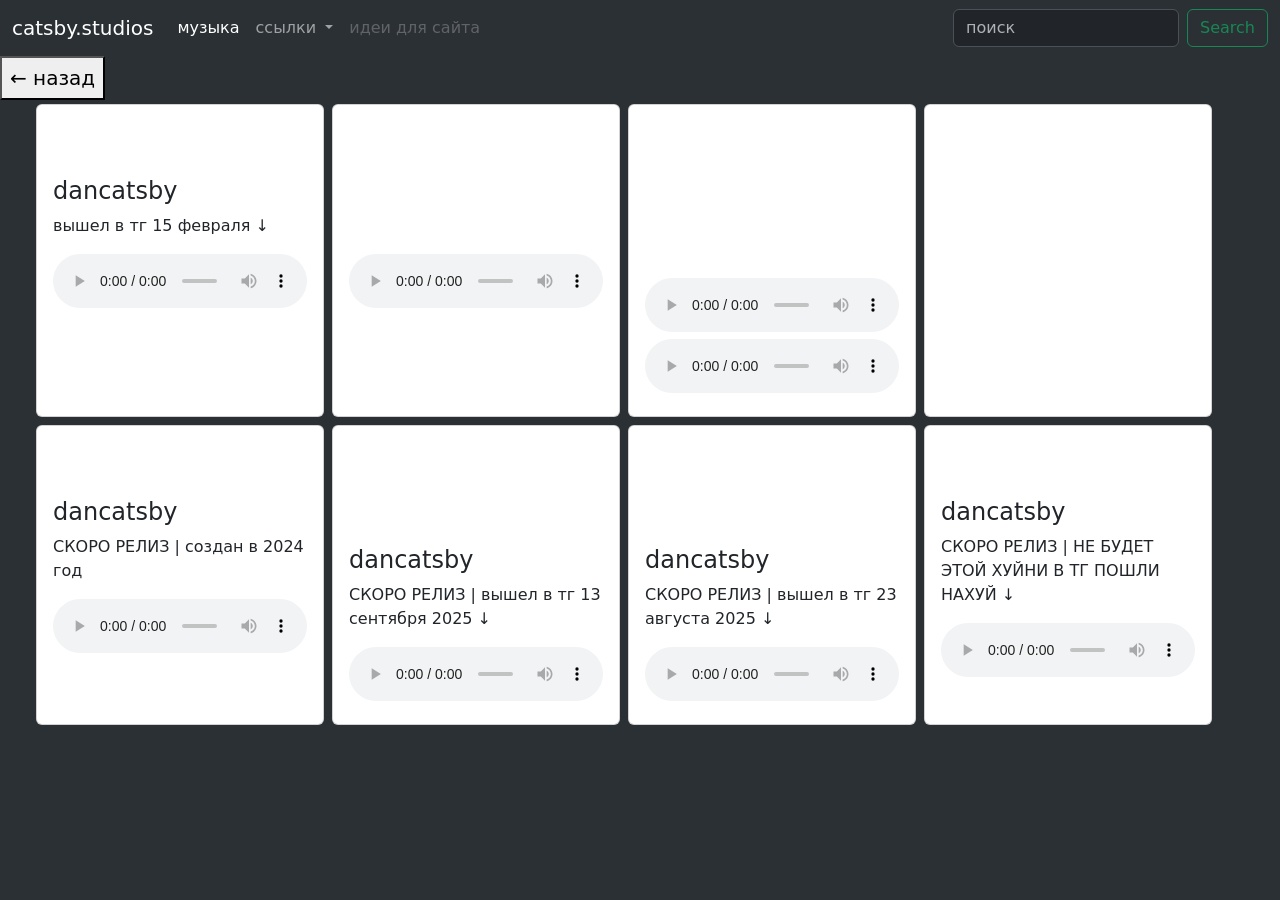
==== index.html @ b444e58a "Update index.html" ====
<!doctype html>
<html lang="en">
  <head>
    <meta charset="utf-8" />
    <meta name="viewport" content="width=device-width, initial-scale=1" />
    <title>Bootstrap demo</title>
    <link href="/catsby.studios/index.css" rel="stylesheet" />
    <link
      href="https://cdn.jsdelivr.net/npm/bootstrap@5.3.8/dist/css/bootstrap.min.css"
      rel="stylesheet"
      integrity="sha384-sRIl4kxILFvY47J16cr9ZwB07vP4J8+LH7qKQnuqkuIAvNWLzeN8tE5YBujZqJLB"
      crossorigin="anonymous"
    />
  </head>
  <body style="background-color: #2B3035;">
    <div class="main" style="background-color: #2B3035;">
      <nav class="navbar navbar-expand-lg bg-body-tertiary" data-bs-theme="dark">
        <div class="container-fluid">
          <a class="navbar-brand" href="#">catsby.studios</a>
          <button
            class="navbar-toggler"
            type="button"
            data-bs-toggle="collapse"
            data-bs-target="#navbarSupportedContent"
            aria-controls="navbarSupportedContent"
            aria-expanded="false"
            aria-label="Toggle navigation"
          >
            <span class="navbar-toggler-icon"></span>
          </button>
          <div class="collapse navbar-collapse" id="navbarSupportedContent">
            <ul class="navbar-nav me-auto mb-2 mb-lg-0">
              <li class="nav-item">
                <a class="nav-link active" aria-current="page" href="index.html"
                  >музыка</a
                >
              </li>
              <li class="nav-item dropdown">
                <a
                  class="nav-link dropdown-toggle"
                  href="#"
                  role="button"
                  data-bs-toggle="dropdown"
                  aria-expanded="false"
                >
                  ссылки
                </a>
                <ul class="dropdown-menu">
                  <li>
                    <a class="dropdown-item" href="https://band.link/LLnOx"
                      >альбомы</a
                    >
                  </li>
                  <li><hr class="dropdown-divider" /></li>
                  <li>
                    <a class="dropdown-item" href="https://t.me/catsby_studios"
                      >телеграмм</a
                    >
                  </li>
                </ul>
              </li>
              <li class="nav-item">
                <a class="nav-link disabled" aria-disabled="true"
                  >идеи для сайта</a
                >
              </li>
            </ul>
            <form class="d-flex" role="search">
              <input
                class="form-control me-2"
                onkeyup="searchie()"
                type="search"
                placeholder="поиск"
                aria-label="Search"
              />
              <button class="btn btn-outline-success" type="submit">
                Search
              </button>
            </form>
          </div>
        </div>
      </nav>
        <div class="div">
          <a href="/catsby.studios/index.html">
            <button class="btn2 p-1">
              <h5 class="txt m-1">←      назад</h5>
            </button>
          </a>  
        </div>
        <ul class="tracks d-flex align-content-end flex-wrap" style="margin-right: 30px;">
          <div class="card m-1" style="width: 18rem;">
                <div class="card-body">
                  <h1 style="color: white;" class="card-title">untitled</h5>
                  <h4 class="card-title-2">dancatsby</h5>
                  <p class="card-text">
                      вышел в тг 15 февраля ↓
                  </p>
                  <audio controls class="audio w-100">
                    <source src="/catsby.studios/unrealeased/untitled.mp3" type="audio/wav">
                  </audio>
                </div>
          </div>
          <div class="card m-1" style="width: 18rem;">
                <div class="card-body">
                  <h1 class="card-title" style="color: white;">depth</h5>
                  <h4 class="card-title-2" style="color: white;">dancatsby</h5>
                  <p class="card-text" style="color: white;">
                      вышел в тг 22 января 2025 ↓
                  </p>
                  <audio controls class="audio w-100">
                    <source src="/catsby.studios/unrealeased/depth.mp3" type="audio/wav">
                  </audio>
                </div>
          </div>
          <div class="card m-1" style="width: 18rem;">
                <div class="card-body">
                  <h1 class="card-title" style="color: white;">project 20</h5>
                  <h4 class="card-title-2" style="color: white;">dancatsby</h5>
                  <p class="card-text" style="color: white;">
                      вышел в тг 26 октября 2025 ↓
                  </p>
                  <audio controls class="audio w-100">
                    <source src="/catsby.studios/unrealeased/Project_20.mp3" type="audio/mpeg">
                    братуха у тебя браузер не поддерживает аудиофайлы короче да
                  </audio>
                  <audio controls class="audio w-100">
                    <source src="/catsby.studios/unrealeased/Project_20_2.mp3" type="audio/mpeg">
                    братуха у тебя браузер не поддерживает аудиофайлы короче да
                  </audio>
                </div>
          </div>
          <div class="card m-1" style="width: 18rem;">
                <img src="/catsby.studios/img/catsby-star.png" alt="">
                <div class="card-body">
                  <h1 class="card-title" style="color: white;"></h5>
                  <h4 class="card-title-2" style="color: white;">dancatsby</h5>
                  <p class="card-text" style="color: white;">
                       возможная обложка для будущего альбомы
                  </p>
                </div>
          </div>
          <div class="card m-1" style="width: 18rem;">
                <div class="card-body">
                  <h1 style="color: white;" class="card-title">lost data</h5>
                  <h4 class="card-title-2">dancatsby</h5>
                  <p class="card-text">
                      СКОРО РЕЛИЗ | создан в 2024 год
                  </p>
                  <audio controls class="audio w-100">
                    <source src="/catsby.studios/unrealeased/lost data.mp3" type="audio/wav">
                  </audio>
                </div>
          </div>
          <div class="card m-1" style="width: 18rem;">
                <div class="card-body">
                  <h1 style="color: white;" class="card-title">calm tense II</h5>
                  <h4 class="card-title-2">dancatsby</h5>
                  <p class="card-text">
                      СКОРО РЕЛИЗ |
                      вышел в тг 13 сентября 2025 ↓
                  </p>
                  <audio controls class="audio w-100">
                    <source src="/catsby.studios/unrealeased/bagati_v2.mp3" type="audio/wav">
                  </audio>
                </div>
          </div>
          <div class="card m-1" style="width: 18rem;">
                <div class="card-body">
                  <h1 style="color: white;" class="card-title">oi mama prishla</h5>
                  <h4 class="card-title-2">dancatsby</h5>
                  <p class="card-text">
                      СКОРО РЕЛИЗ |
                      вышел в тг 23 августа 2025 ↓
                  </p>
                  <audio controls class="audio w-100">
                    <source src="/catsby.studios/unrealeased/bagati_v2.mp3" type="audio/wav">
                  </audio>
                </div>
          </div>
          <div class="card m-1" style="width: 18rem;">
                <div class="card-body">
                  <h1 style="color: white;" class="card-title">unstable</h5>
                  <h4 class="card-title-2">dancatsby</h5>
                  <p class="card-text">
                      СКОРО РЕЛИЗ |
                      НЕ БУДЕТ ЭТОЙ ХУЙНИ В ТГ ПОШЛИ НАХУЙ ↓
                  </p>
                  <audio controls class="audio w-100">
                    <source src="/catsby.studios/unrealeased/Project_66.wav" type="audio/wav">
                  </audio>
                </div>
          </div>
        </ul>
      </div>
    </div>
    <script
      src="https://cdn.jsdelivr.net/npm/bootstrap@5.3.8/dist/js/bootstrap.bundle.min.js"
      integrity="sha384-FKyoEForCGlyvwx9Hj09JcYn3nv7wiPVlz7YYwJrWVcXK/BmnVDxM+D2scQbITxI"
      crossorigin="anonymous"
    ></script>
    <script
      src="script.js"
      
    ></script>
  </body>
</html>
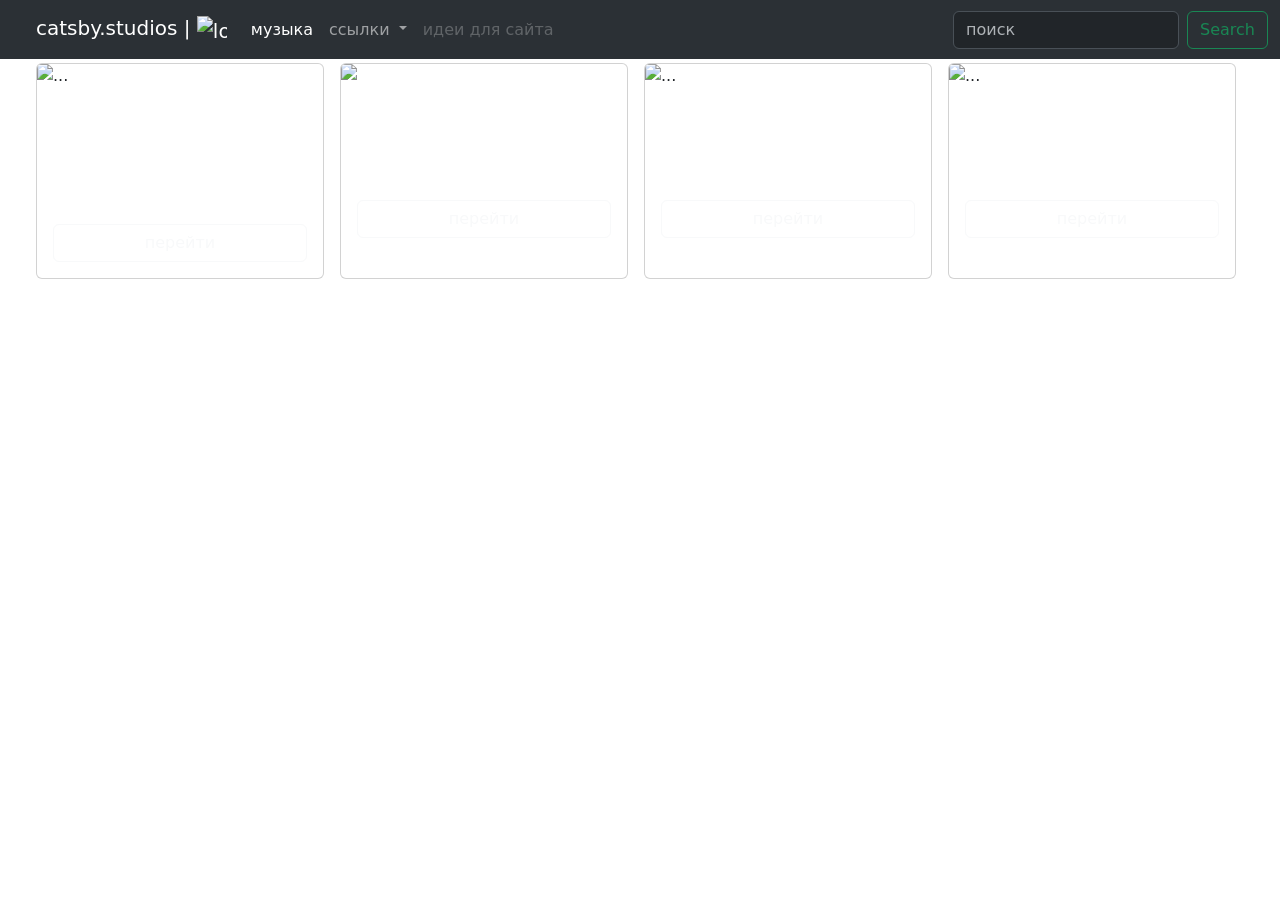
==== commit f409c0ff: "Update index.html" ====
--- a/index.html
+++ b/index.html
@@ -4,7 +4,8 @@
     <meta charset="utf-8" />
     <meta name="viewport" content="width=device-width, initial-scale=1" />
     <title>Bootstrap demo</title>
-    <link href="/catsby.studios/index.css" rel="stylesheet" />
+    <link rel="icon" href="/catsby.studios/img/catsby-star.png" type="image/x-icon">
+    <link href="index.css" rel="stylesheet" />
     <link
       href="https://cdn.jsdelivr.net/npm/bootstrap@5.3.8/dist/css/bootstrap.min.css"
       rel="stylesheet"
@@ -12,11 +13,16 @@
       crossorigin="anonymous"
     />
   </head>
-  <body style="background-color: #2B3035;">
-    <div class="main" style="background-color: #2B3035;">
+  <body>
+    <div class="main">
       <nav class="navbar navbar-expand-lg bg-body-tertiary" data-bs-theme="dark">
         <div class="container-fluid">
-          <a class="navbar-brand" href="#">catsby.studios</a>
+          <a 
+            class="navbar-brand"
+            style="padding-left: 24px;"
+            href="index.html">catsby.studios | 
+            <img class="d-inline-block align-text-top" src="/catsby.studios/img/catsby-star.png" width="30" alt="logo">
+          </a>
           <button
             class="navbar-toggler"
             type="button"
@@ -31,7 +37,7 @@
           <div class="collapse navbar-collapse" id="navbarSupportedContent">
             <ul class="navbar-nav me-auto mb-2 mb-lg-0">
               <li class="nav-item">
-                <a class="nav-link active" aria-current="page" href="index.html"
+                <a class="nav-link active" aria-current="page" href="#"
                   >музыка</a
                 >
               </li>
@@ -80,118 +86,48 @@
           </div>
         </div>
       </nav>
-        <div class="div">
-          <a href="/catsby.studios/index.html">
-            <button class="btn2 p-1">
-              <h5 class="txt m-1">←      назад</h5>
-            </button>
-          </a>  
+      <ul class="albums d-flex align-content-end flex-wrap gap-2" style="padding-right: 30px;" >
+        <div class="card m-1" style="width: 18rem">
+          <img src="img/catsby-star.png" class="card-img-top" alt="..." />
+          <div class="card-body" style="color: white;">
+            <h5 class="card-title">невыпущенные треки</h5>
+            <p class="card-title-3">
+                  невыпущенные треки, которые еще не попали в альбомы
+            </p>
+            <a href="main/unreleased.html" class="btn btn-outline-light w-100">перейти</a>
+          </div>
         </div>
-        <ul class="tracks d-flex align-content-end flex-wrap" style="margin-right: 30px;">
-          <div class="card m-1" style="width: 18rem;">
-                <div class="card-body">
-                  <h1 style="color: white;" class="card-title">untitled</h5>
-                  <h4 class="card-title-2">dancatsby</h5>
-                  <p class="card-text">
-                      вышел в тг 15 февраля ↓
-                  </p>
-                  <audio controls class="audio w-100">
-                    <source src="/catsby.studios/unrealeased/untitled.mp3" type="audio/wav">
-                  </audio>
-                </div>
+        <div class="card m-1" style="width: 18rem; color: white;">
+          <img src="img/inside-my-cat.jpg" class="card-img-top" alt="..." />
+          <div class="card-body" style="color: white;">
+            <h5 class="card-title">inside my cat</h5>
+            <p class="card-title-3">
+                  первый альбом, вышел на всех площадках 08.06.25
+            </p>
+            <a href="main/inside_my_cat.html" class="btn btn-outline-light w-100">перейти</a>
           </div>
-          <div class="card m-1" style="width: 18rem;">
-                <div class="card-body">
-                  <h1 class="card-title" style="color: white;">depth</h5>
-                  <h4 class="card-title-2" style="color: white;">dancatsby</h5>
-                  <p class="card-text" style="color: white;">
-                      вышел в тг 22 января 2025 ↓
-                  </p>
-                  <audio controls class="audio w-100">
-                    <source src="/catsby.studios/unrealeased/depth.mp3" type="audio/wav">
-                  </audio>
-                </div>
+        </div>
+        <div class="card m-1" style="width: 18rem">
+          <img src="img/tense.png" class="card-img-top" alt="..." />
+          <div class="card-body" style="color: white;">
+            <h5 class="card-title">tense</h5>
+            <p class="card-text">
+                  второй альбом, вышел на всех площадках 01.01.26
+            </p>
+            <a href="main/tense.html" class="btn btn-outline-light w-100">перейти</a>
           </div>
-          <div class="card m-1" style="width: 18rem;">
-                <div class="card-body">
-                  <h1 class="card-title" style="color: white;">project 20</h5>
-                  <h4 class="card-title-2" style="color: white;">dancatsby</h5>
-                  <p class="card-text" style="color: white;">
-                      вышел в тг 26 октября 2025 ↓
-                  </p>
-                  <audio controls class="audio w-100">
-                    <source src="/catsby.studios/unrealeased/Project_20.mp3" type="audio/mpeg">
-                    братуха у тебя браузер не поддерживает аудиофайлы короче да
-                  </audio>
-                  <audio controls class="audio w-100">
-                    <source src="/catsby.studios/unrealeased/Project_20_2.mp3" type="audio/mpeg">
-                    братуха у тебя браузер не поддерживает аудиофайлы короче да
-                  </audio>
-                </div>
-          </div>
-          <div class="card m-1" style="width: 18rem;">
-                <img src="/catsby.studios/img/catsby-star.png" alt="">
-                <div class="card-body">
-                  <h1 class="card-title" style="color: white;"></h5>
-                  <h4 class="card-title-2" style="color: white;">dancatsby</h5>
-                  <p class="card-text" style="color: white;">
-                       возможная обложка для будущего альбомы
-                  </p>
-                </div>
-          </div>
-          <div class="card m-1" style="width: 18rem;">
-                <div class="card-body">
-                  <h1 style="color: white;" class="card-title">lost data</h5>
-                  <h4 class="card-title-2">dancatsby</h5>
-                  <p class="card-text">
-                      СКОРО РЕЛИЗ | создан в 2024 год
-                  </p>
-                  <audio controls class="audio w-100">
-                    <source src="/catsby.studios/unrealeased/lost data.mp3" type="audio/wav">
-                  </audio>
-                </div>
-          </div>
-          <div class="card m-1" style="width: 18rem;">
-                <div class="card-body">
-                  <h1 style="color: white;" class="card-title">calm tense II</h5>
-                  <h4 class="card-title-2">dancatsby</h5>
-                  <p class="card-text">
-                      СКОРО РЕЛИЗ |
-                      вышел в тг 13 сентября 2025 ↓
-                  </p>
-                  <audio controls class="audio w-100">
-                    <source src="/catsby.studios/unrealeased/bagati_v2.mp3" type="audio/wav">
-                  </audio>
-                </div>
-          </div>
-          <div class="card m-1" style="width: 18rem;">
-                <div class="card-body">
-                  <h1 style="color: white;" class="card-title">oi mama prishla</h5>
-                  <h4 class="card-title-2">dancatsby</h5>
-                  <p class="card-text">
-                      СКОРО РЕЛИЗ |
-                      вышел в тг 23 августа 2025 ↓
-                  </p>
-                  <audio controls class="audio w-100">
-                    <source src="/catsby.studios/unrealeased/bagati_v2.mp3" type="audio/wav">
-                  </audio>
-                </div>
-          </div>
-          <div class="card m-1" style="width: 18rem;">
-                <div class="card-body">
-                  <h1 style="color: white;" class="card-title">unstable</h5>
-                  <h4 class="card-title-2">dancatsby</h5>
-                  <p class="card-text">
-                      СКОРО РЕЛИЗ |
-                      НЕ БУДЕТ ЭТОЙ ХУЙНИ В ТГ ПОШЛИ НАХУЙ ↓
-                  </p>
-                  <audio controls class="audio w-100">
-                    <source src="/catsby.studios/unrealeased/Project_66.wav" type="audio/wav">
-                  </audio>
-                </div>
-          </div>
-        </ul>
-      </div>
+        </div>
+        <div class="card m-1" style="width: 18rem">
+          <img src="img/forget-it.png" class="card-img-top" alt="..." />
+          <div class="card-body" style="color: white;">
+            <h5 class="card-title">forget it</h5>
+            <p class="card-text">
+                  третий альбом, вышел на всех площадках 01.01.26
+            </p>
+            <a href="#" class="btn btn-outline-light w-100">перейти</a>
+        </div>
+        </div>
+      </ul>
     </div>
     <script
       src="https://cdn.jsdelivr.net/npm/bootstrap@5.3.8/dist/js/bootstrap.bundle.min.js"
@@ -204,4 +140,3 @@
     ></script>
   </body>
 </html>
-
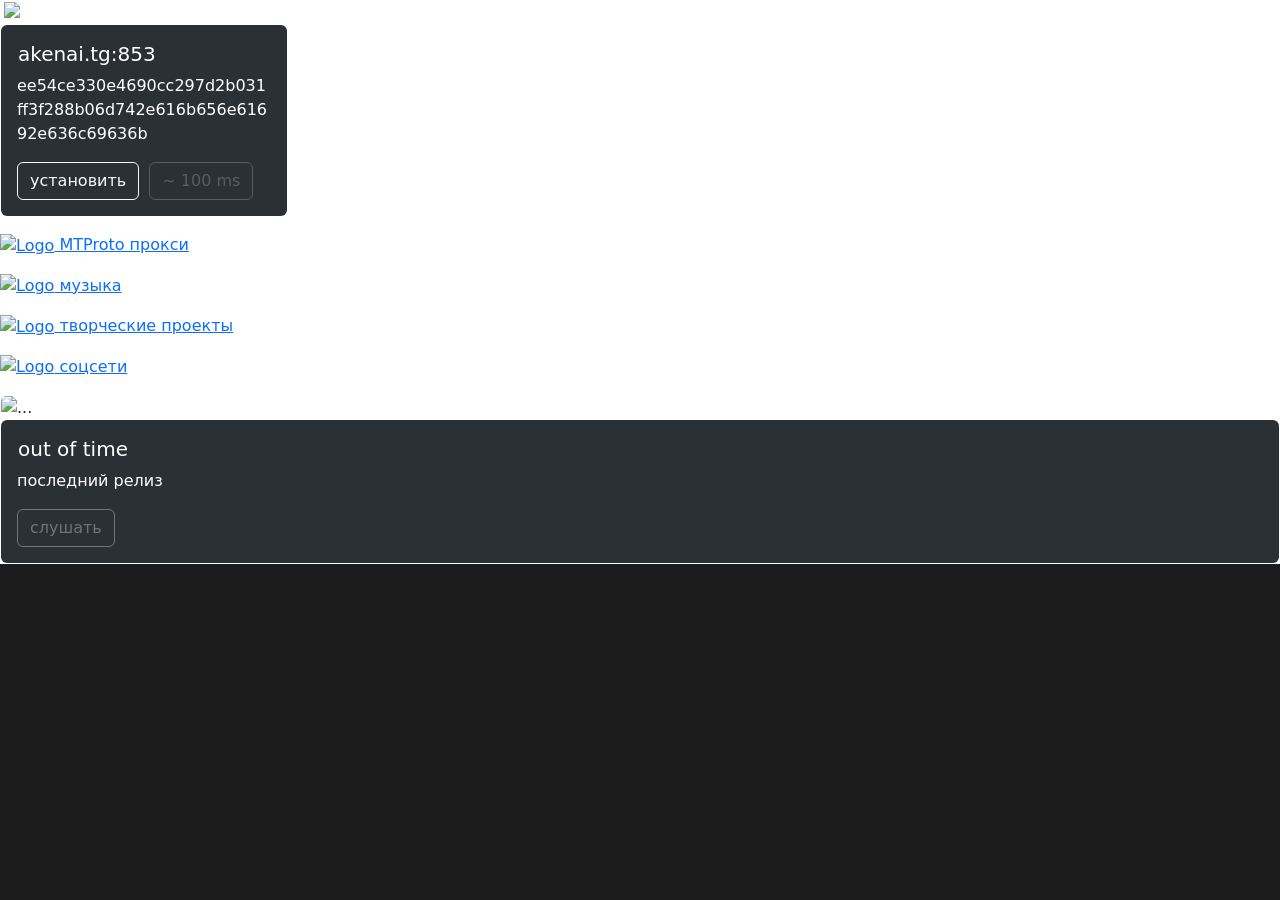
==== commit 58dce51c: "Update index.html" ====
--- a/index.html
+++ b/index.html
@@ -1,142 +1,76 @@
 <!doctype html>
-<html lang="en">
+<html lang="en" style="background-color: #1C1C1C;">
   <head>
-    <meta charset="utf-8" />
-    <meta name="viewport" content="width=device-width, initial-scale=1" />
+    <meta charset="utf-8">
+    <meta name="viewport" content="width=device-width, initial-scale=1">
     <title>Bootstrap demo</title>
-    <link rel="icon" href="/catsby.studios/img/catsby-star.png" type="image/x-icon">
-    <link href="index.css" rel="stylesheet" />
-    <link
-      href="https://cdn.jsdelivr.net/npm/bootstrap@5.3.8/dist/css/bootstrap.min.css"
-      rel="stylesheet"
-      integrity="sha384-sRIl4kxILFvY47J16cr9ZwB07vP4J8+LH7qKQnuqkuIAvNWLzeN8tE5YBujZqJLB"
-      crossorigin="anonymous"
-    />
+    <link rel="stylesheet" href="index.css">
+    <link href="https://cdn.jsdelivr.net/npm/bootstrap@5.3.8/dist/css/bootstrap.min.css" rel="stylesheet" integrity="sha384-sRIl4kxILFvY47J16cr9ZwB07vP4J8+LH7qKQnuqkuIAvNWLzeN8tE5YBujZqJLB" crossorigin="anonymous">
   </head>
   <body>
-    <div class="main">
-      <nav class="navbar navbar-expand-lg bg-body-tertiary" data-bs-theme="dark">
-        <div class="container-fluid">
-          <a 
-            class="navbar-brand"
-            style="padding-left: 24px;"
-            href="index.html">catsby.studios | 
-            <img class="d-inline-block align-text-top" src="/catsby.studios/img/catsby-star.png" width="30" alt="logo">
-          </a>
-          <button
-            class="navbar-toggler"
-            type="button"
-            data-bs-toggle="collapse"
-            data-bs-target="#navbarSupportedContent"
-            aria-controls="navbarSupportedContent"
-            aria-expanded="false"
-            aria-label="Toggle navigation"
-          >
-            <span class="navbar-toggler-icon"></span>
-          </button>
-          <div class="collapse navbar-collapse" id="navbarSupportedContent">
-            <ul class="navbar-nav me-auto mb-2 mb-lg-0">
-              <li class="nav-item">
-                <a class="nav-link active" aria-current="page" href="#"
-                  >музыка</a
-                >
-              </li>
-              <li class="nav-item dropdown">
-                <a
-                  class="nav-link dropdown-toggle"
-                  href="#"
-                  role="button"
-                  data-bs-toggle="dropdown"
-                  aria-expanded="false"
-                >
-                  ссылки
-                </a>
-                <ul class="dropdown-menu">
-                  <li>
-                    <a class="dropdown-item" href="https://band.link/LLnOx"
-                      >альбомы</a
-                    >
-                  </li>
-                  <li><hr class="dropdown-divider" /></li>
-                  <li>
-                    <a class="dropdown-item" href="https://t.me/catsby_studios"
-                      >телеграмм</a
-                    >
-                  </li>
-                </ul>
-              </li>
-              <li class="nav-item">
-                <a class="nav-link disabled" aria-disabled="true"
-                  >идеи для сайта</a
-                >
-              </li>
-            </ul>
-            <form class="d-flex" role="search">
-              <input
-                class="form-control me-2"
-                onkeyup="searchie()"
-                type="search"
-                placeholder="поиск"
-                aria-label="Search"
-              />
-              <button class="btn btn-outline-success" type="submit">
-                Search
-              </button>
-            </form>
-          </div>
-        </div>
-      </nav>
-      <ul class="albums d-flex align-content-end flex-wrap gap-2" style="padding-right: 30px;" >
-        <div class="card m-1" style="width: 18rem">
-          <img src="img/catsby-star.png" class="card-img-top" alt="..." />
-          <div class="card-body" style="color: white;">
-            <h5 class="card-title">невыпущенные треки</h5>
-            <p class="card-title-3">
-                  невыпущенные треки, которые еще не попали в альбомы
-            </p>
-            <a href="main/unreleased.html" class="btn btn-outline-light w-100">перейти</a>
-          </div>
-        </div>
-        <div class="card m-1" style="width: 18rem; color: white;">
-          <img src="img/inside-my-cat.jpg" class="card-img-top" alt="..." />
-          <div class="card-body" style="color: white;">
-            <h5 class="card-title">inside my cat</h5>
-            <p class="card-title-3">
-                  первый альбом, вышел на всех площадках 08.06.25
-            </p>
-            <a href="main/inside_my_cat.html" class="btn btn-outline-light w-100">перейти</a>
-          </div>
-        </div>
-        <div class="card m-1" style="width: 18rem">
-          <img src="img/tense.png" class="card-img-top" alt="..." />
-          <div class="card-body" style="color: white;">
-            <h5 class="card-title">tense</h5>
-            <p class="card-text">
-                  второй альбом, вышел на всех площадках 01.01.26
-            </p>
-            <a href="main/tense.html" class="btn btn-outline-light w-100">перейти</a>
-          </div>
-        </div>
-        <div class="card m-1" style="width: 18rem">
-          <img src="img/forget-it.png" class="card-img-top" alt="..." />
-          <div class="card-body" style="color: white;">
-            <h5 class="card-title">forget it</h5>
-            <p class="card-text">
-                  третий альбом, вышел на всех площадках 01.01.26
-            </p>
-            <a href="#" class="btn btn-outline-light w-100">перейти</a>
-        </div>
-        </div>
-      </ul>
+    <div class="left-sidebar-flexbox">
+        <header class="header">
+            <a class="navbar-brand p-1" style="color: white; " href="#">
+                <img src="img/logo.png" alt="Logo" width="20" height="20" class="d-inline-block align-text-top">
+                catsby.studios
+            </a>
+        </header>
+        <main class="main-content" style="color: white;">
+            <div class="card border-light border-opacity-10 bg-transparent mb-3" style="max-width: 18rem; color:white;">
+              <div class="card-body">
+                <h5 class="card-title">akenai.tg:853</h5>
+                <p class="card-text2">ee54ce330e4690cc297d2b031ff3f288b06d742e616b656e61692e636c69636b</p>
+                <a class="btn btn-outline-light" href="#" role="button">установить</a>
+                <button type="button" style="margin-left: 5px;" class="btn btn-outline-secondary" disabled>~ 100 ms</button>
+            </div>
+            </div>
+        </main>
+        <section class="left-sidebar">
+            <a class="h" href="">
+                <div class="blockie">
+                    <p>
+                        <img src="img/shield.svg" alt="Logo" width="20" height="20" class="icon">
+                        MTProto прокси
+                    </p>
+                </div>
+            </a>
+            <a class="h" href="">
+                <div class="blockie">
+                    <p>
+                        <img src="img/music.svg" alt="Logo" width="20" height="20" class="icon">
+                        музыка
+                    </p>
+                </div>
+            </a>
+            <a class="h" href="">
+                <div class="blockie">
+                    <p>
+                        <img src="img/tools.svg" alt="Logo" width="20" height="20" class="icon">
+                        творческие проекты
+                    </p>
+                </div>
+            </a>
+            <a class="h" href="">
+                <div class="blockie">
+                    <p>
+                        <img src="img/message.svg" alt="Logo" width="20" height="20" class="icon">
+                        соцсети
+                    </p>
+                </div>
+            </a>
+            <div class="card bg-transparent border-light border-opacity-10 w-100" style="width: 18rem;">
+                <img src="img/22.png" class="card-img-top" alt="...">
+                <div class="card-body">
+                    <h5 class="card-title" style="color: white;">out of time</h5>
+                    <p class="card-text">последний релиз</p>
+                    <a href="https://music.yandex.ru/album/41373683" class="btn btn-outline-secondary">слушать</a>
+                </div>
+            </div>
+        </section>
     </div>
-    <script
-      src="https://cdn.jsdelivr.net/npm/bootstrap@5.3.8/dist/js/bootstrap.bundle.min.js"
-      integrity="sha384-FKyoEForCGlyvwx9Hj09JcYn3nv7wiPVlz7YYwJrWVcXK/BmnVDxM+D2scQbITxI"
-      crossorigin="anonymous"
-    ></script>
-    <script
-      src="script.js"
-      
-    ></script>
+
+    <script src="https://cdn.jsdelivr.net/npm/@popperjs/core@2.11.8/dist/umd/popper.min.js" integrity="sha384-I7E8VVD/ismYTF4hNIPjVp/Zjvgyol6VFvRkX/vR+Vc4jQkC+hVqc2pM8ODewa9r" crossorigin="anonymous"></script>
+    <script src="https://cdn.jsdelivr.net/npm/bootstrap@5.3.8/dist/js/bootstrap.min.js" integrity="sha384-G/EV+4j2dNv+tEPo3++6LCgdCROaejBqfUeNjuKAiuXbjrxilcCdDz6ZAVfHWe1Y" crossorigin="anonymous"></script>
+    <script src="https://cdn.jsdelivr.net/npm/bootstrap@5.3.8/dist/js/bootstrap.bundle.min.js" integrity="sha384-FKyoEForCGlyvwx9Hj09JcYn3nv7wiPVlz7YYwJrWVcXK/BmnVDxM+D2scQbITxI" crossorigin="anonymous"></script>
   </body>
 </html>
--- a/index.css
+++ b/index.css
@@ -0,0 +1,104 @@
+body {
+    display: block;
+    align-content: center;
+    align-items: center;
+    background-color: #2B3035;
+    font-size: large;
+    color: rgb(255, 255, 255);
+}
+.btnalt{
+    padding: 10px;
+    text-align: start;
+    width: 5.6rem;
+    color: rgba(255, 255, 255, 0.7);
+    background: transparent;
+    transition: all 0.5s ease;
+    border: solid 1px rgba(255, 255, 255, 0.2);
+    border-radius: 8px;
+}
+.btnalt:hover{
+    background-color: #757575;
+    box-shadow: 0px 10px 40px rgba(255, 255, 255, 0.25);
+    transform: translateY(-5px);
+}
+.btnalt:active{
+
+    background-color: #757575;
+    font-size: 90%;
+    width: 5.45rem;
+    box-shadow: 0px 10px 40px rgba(255, 255, 255, 0.25);
+    transform: translateY(3px);
+}
+.main {
+    color: rgb(255, 255, 255);
+    background-color: #2B3035;
+}
+.albums {
+    color: rgb(255, 255, 255);
+    padding-top: 30px;
+    background-color: #2B3035;
+}
+.song-name {
+    color: rgb(255, 255, 255);
+    margin-bottom: 1px;
+    text-align: center;
+}
+.albums {
+    align-items: center;
+}
+.card {
+    color: antiquewhite;
+    transition: all 0.7s ease;
+}
+.card-title {
+    color: antiquewhite;
+    margin: 1px;
+}
+.card-text {
+    color: rgb(255, 255, 255);
+}
+.card-title-2 {
+    color: rgb(255, 255, 255);
+    margin-top: -10px;
+    margin-bottom: 10px;
+}
+.card-body {
+    background-color: #2B3035;
+    border-radius: 6px;
+}
+.card:hover{
+    box-shadow: 0px 0px 100px rgba(255, 255, 255, 0.5);
+
+    text-shadow: #FFFFFF 0px 0 20px; 
+    transform: translateY(-5px);
+}
+.audio {
+    transition: all 0.2s ease;
+    border-radius: 100px;
+}
+.audio:hover {
+    transform: translateY(-4px);
+    box-shadow: #ffffff35 0px 0 30px;
+}
+.audio:active {
+    transform: translateY(1px);
+    box-shadow: #ffffff35 0px 0 10px;
+}
+.div{
+    padding-top: 5px;
+    padding-bottom: 3px;
+}
+.btn2{
+    text-align: start;
+    width: 6.4rem;
+    color: rgb(255, 255, 255);
+    background: transparent;
+    transition: all 0.5s ease;
+    border: solid 1px rgba(255, 255, 255, 0.8);
+    border-radius: 8px;
+}
+.btn2:hover{
+    box-shadow: 0px 0px 100px rgba(255, 255, 255, 0.5);
+    text-shadow: #FFFFFF 0px 0 20px;
+    transform: translateY(-5px);
+}
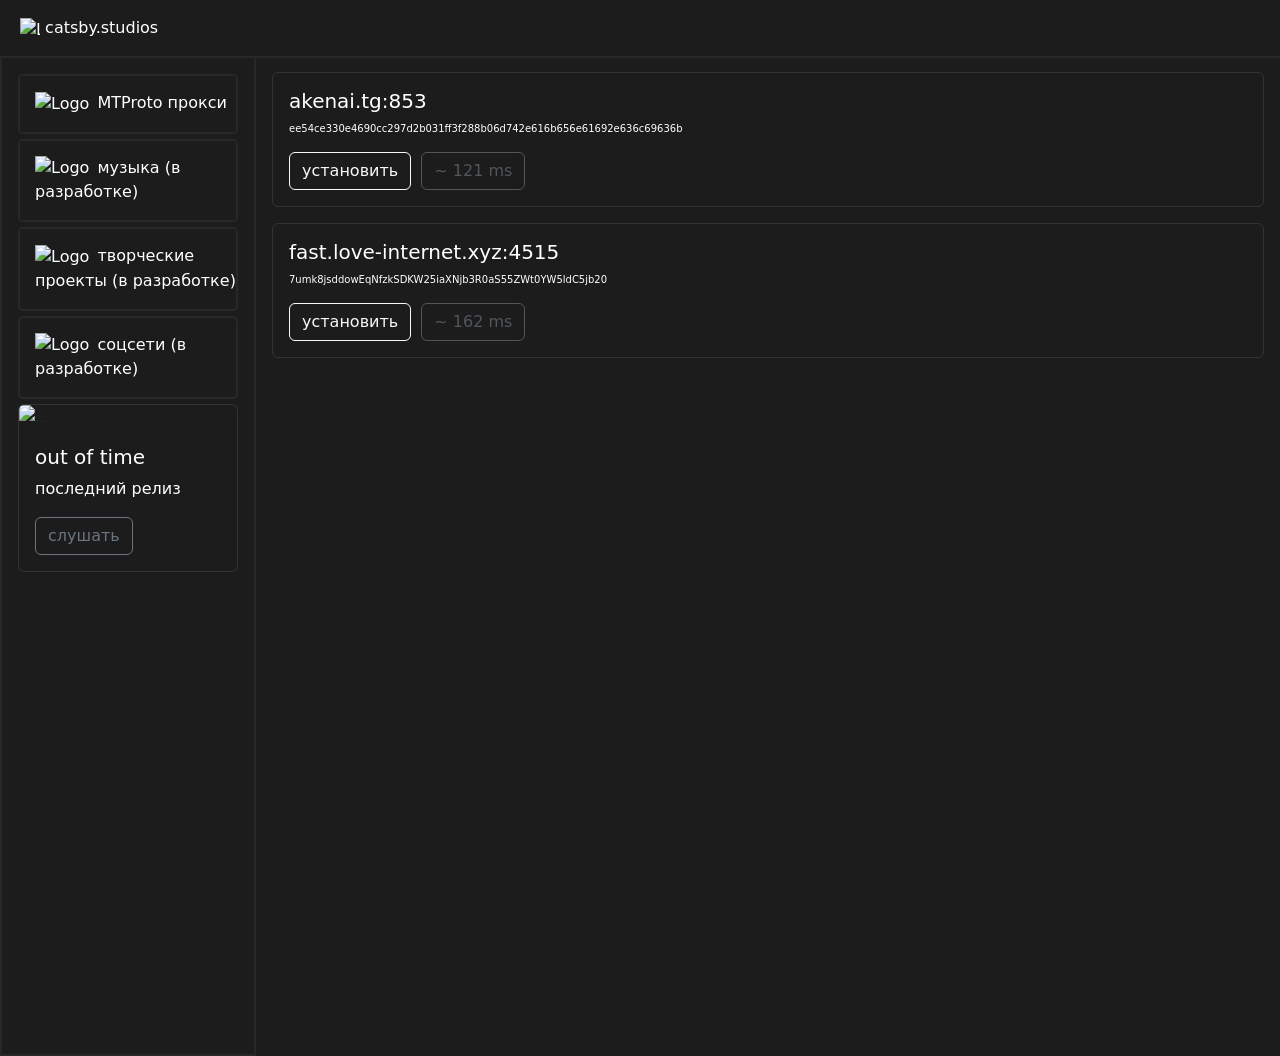
==== commit c022ba0a: "Update index.html" ====
--- a/index.html
+++ b/index.html
@@ -7,7 +7,7 @@
     <link rel="stylesheet" href="index.css">
     <link href="https://cdn.jsdelivr.net/npm/bootstrap@5.3.8/dist/css/bootstrap.min.css" rel="stylesheet" integrity="sha384-sRIl4kxILFvY47J16cr9ZwB07vP4J8+LH7qKQnuqkuIAvNWLzeN8tE5YBujZqJLB" crossorigin="anonymous">
   </head>
-  <body>
+  <body style="background-image: url(img/lights.png); background-size: cover;">
     <div class="left-sidebar-flexbox">
         <header class="header">
             <a class="navbar-brand p-1" style="color: white; " href="#">
@@ -16,12 +16,20 @@
             </a>
         </header>
         <main class="main-content" style="color: white;">
-            <div class="card border-light border-opacity-10 bg-transparent mb-3" style="max-width: 18rem; color:white;">
+            <div class="card border-light border-opacity-10 bg-transparent mb-3" style="color:white;">
               <div class="card-body">
                 <h5 class="card-title">akenai.tg:853</h5>
                 <p class="card-text2">ee54ce330e4690cc297d2b031ff3f288b06d742e616b656e61692e636c69636b</p>
                 <a class="btn btn-outline-light" href="#" role="button">установить</a>
-                <button type="button" style="margin-left: 5px;" class="btn btn-outline-secondary" disabled>~ 100 ms</button>
+                <button type="button" style="margin-left: 5px;" class="btn btn-outline-secondary" disabled>~ 121 ms</button>
+            </div>
+            </div>
+            <div class="card border-light border-opacity-10 bg-transparent mb-3" style="  color:white;">
+              <div class="card-body">
+                <h5 class="card-title">fast.love-internet.xyz:4515</h5>
+                <p class="card-text2">7umk8jsddowEqNfzkSDKW25iaXNjb3R0aS55ZWt0YW5ldC5jb20</p>
+                <a class="btn btn-outline-light" href="tg://proxy?server=Fast.love-internet.xyz&port=4515&secret=7umk8jsddowEqNfzkSDKW25iaXNjb3R0aS55ZWt0YW5ldC5jb20" role="button">установить</a>
+                <button type="button" style="margin-left: 5px;" class="btn btn-outline-secondary" disabled>~ 162 ms</button>
             </div>
             </div>
         </main>
@@ -38,7 +46,7 @@
                 <div class="blockie">
                     <p>
                         <img src="img/music.svg" alt="Logo" width="20" height="20" class="icon">
-                        музыка
+                        музыка (в разработке)
                     </p>
                 </div>
             </a>
@@ -46,7 +54,7 @@
                 <div class="blockie">
                     <p>
                         <img src="img/tools.svg" alt="Logo" width="20" height="20" class="icon">
-                        творческие проекты
+                        творческие проекты (в разработке)
                     </p>
                 </div>
             </a>
@@ -54,7 +62,7 @@
                 <div class="blockie">
                     <p>
                         <img src="img/message.svg" alt="Logo" width="20" height="20" class="icon">
-                        соцсети
+                        соцсети (в разработке)
                     </p>
                 </div>
             </a>
--- a/index.css
+++ b/index.css
@@ -1,104 +1,61 @@
-body {
-    display: block;
-    align-content: center;
-    align-items: center;
-    background-color: #2B3035;
-    font-size: large;
-    color: rgb(255, 255, 255);
+/* flexbox container */
+.left-sidebar-flexbox {
+    display:flex;
+    flex-wrap:wrap;
 }
-.btnalt{
-    padding: 10px;
-    text-align: start;
-    width: 5.6rem;
-    color: rgba(255, 255, 255, 0.7);
-    background: transparent;
-    transition: all 0.5s ease;
-    border: solid 1px rgba(255, 255, 255, 0.2);
-    border-radius: 8px;
+
+/* columns (mobile) */
+.left-sidebar-flexbox > * {
+    width:100%;
+    padding:1rem;
 }
-.btnalt:hover{
-    background-color: #757575;
-    box-shadow: 0px 10px 40px rgba(255, 255, 255, 0.25);
-    transform: translateY(-5px);
+.navbar-brand{
+    padding-top: 10px;
 }
-.btnalt:active{
+/* background colors */
+.left-sidebar-flexbox > .header {z-index: 9998; background:#1C1C1C; outline: 2px solid #282828;}
+.left-sidebar-flexbox > .main-content {background:#1C1C1C}
+.left-sidebar-flexbox > .left-sidebar {z-index: 9998; background:#1C1C1C; border: 2px solid #282828; height: 1000px;}
+.left-sidebar-flexbox > .footer {background:#72c2f1}
+p {
+    color: white;
+}
+h5 {
+    color: white;
+}
+.icon {
+    margin-right: 3px;
+}
+.h {
+    text-decoration: none;
+}
+.blockie{
+    margin-bottom: 5px;
+    padding-top: 15px;
+    padding-left: 15px;
+    z-index: 9998; 
+    background:#1C1C1C; 
+    border: 2px solid #282828;
+    border-radius: 5px;
+}
+.blockie:hover{
+    background:#1e1e1e; 
 
-    background-color: #757575;
-    font-size: 90%;
-    width: 5.45rem;
-    box-shadow: 0px 10px 40px rgba(255, 255, 255, 0.25);
-    transform: translateY(3px);
 }
-.main {
-    color: rgb(255, 255, 255);
-    background-color: #2B3035;
+.card-text2{
+    font-size: 10px;
 }
-.albums {
-    color: rgb(255, 255, 255);
-    padding-top: 30px;
-    background-color: #2B3035;
+/* tablet breakpoint */
+@media (min-width:768px) {
+    .left-sidebar-flexbox > .header {
+        order:-2; /* header first */
+    }
+    .left-sidebar-flexbox > .left-sidebar {
+        /* left sidebar before main content */
+        order:-1;
+        width:calc(100% / 5);
+    }
+    .left-sidebar-flexbox > .main-content {
+        width:calc(100% / 5 * 4);
+    }
 }
-.song-name {
-    color: rgb(255, 255, 255);
-    margin-bottom: 1px;
-    text-align: center;
-}
-.albums {
-    align-items: center;
-}
-.card {
-    color: antiquewhite;
-    transition: all 0.7s ease;
-}
-.card-title {
-    color: antiquewhite;
-    margin: 1px;
-}
-.card-text {
-    color: rgb(255, 255, 255);
-}
-.card-title-2 {
-    color: rgb(255, 255, 255);
-    margin-top: -10px;
-    margin-bottom: 10px;
-}
-.card-body {
-    background-color: #2B3035;
-    border-radius: 6px;
-}
-.card:hover{
-    box-shadow: 0px 0px 100px rgba(255, 255, 255, 0.5);
-
-    text-shadow: #FFFFFF 0px 0 20px; 
-    transform: translateY(-5px);
-}
-.audio {
-    transition: all 0.2s ease;
-    border-radius: 100px;
-}
-.audio:hover {
-    transform: translateY(-4px);
-    box-shadow: #ffffff35 0px 0 30px;
-}
-.audio:active {
-    transform: translateY(1px);
-    box-shadow: #ffffff35 0px 0 10px;
-}
-.div{
-    padding-top: 5px;
-    padding-bottom: 3px;
-}
-.btn2{
-    text-align: start;
-    width: 6.4rem;
-    color: rgb(255, 255, 255);
-    background: transparent;
-    transition: all 0.5s ease;
-    border: solid 1px rgba(255, 255, 255, 0.8);
-    border-radius: 8px;
-}
-.btn2:hover{
-    box-shadow: 0px 0px 100px rgba(255, 255, 255, 0.5);
-    text-shadow: #FFFFFF 0px 0 20px;
-    transform: translateY(-5px);
-}
